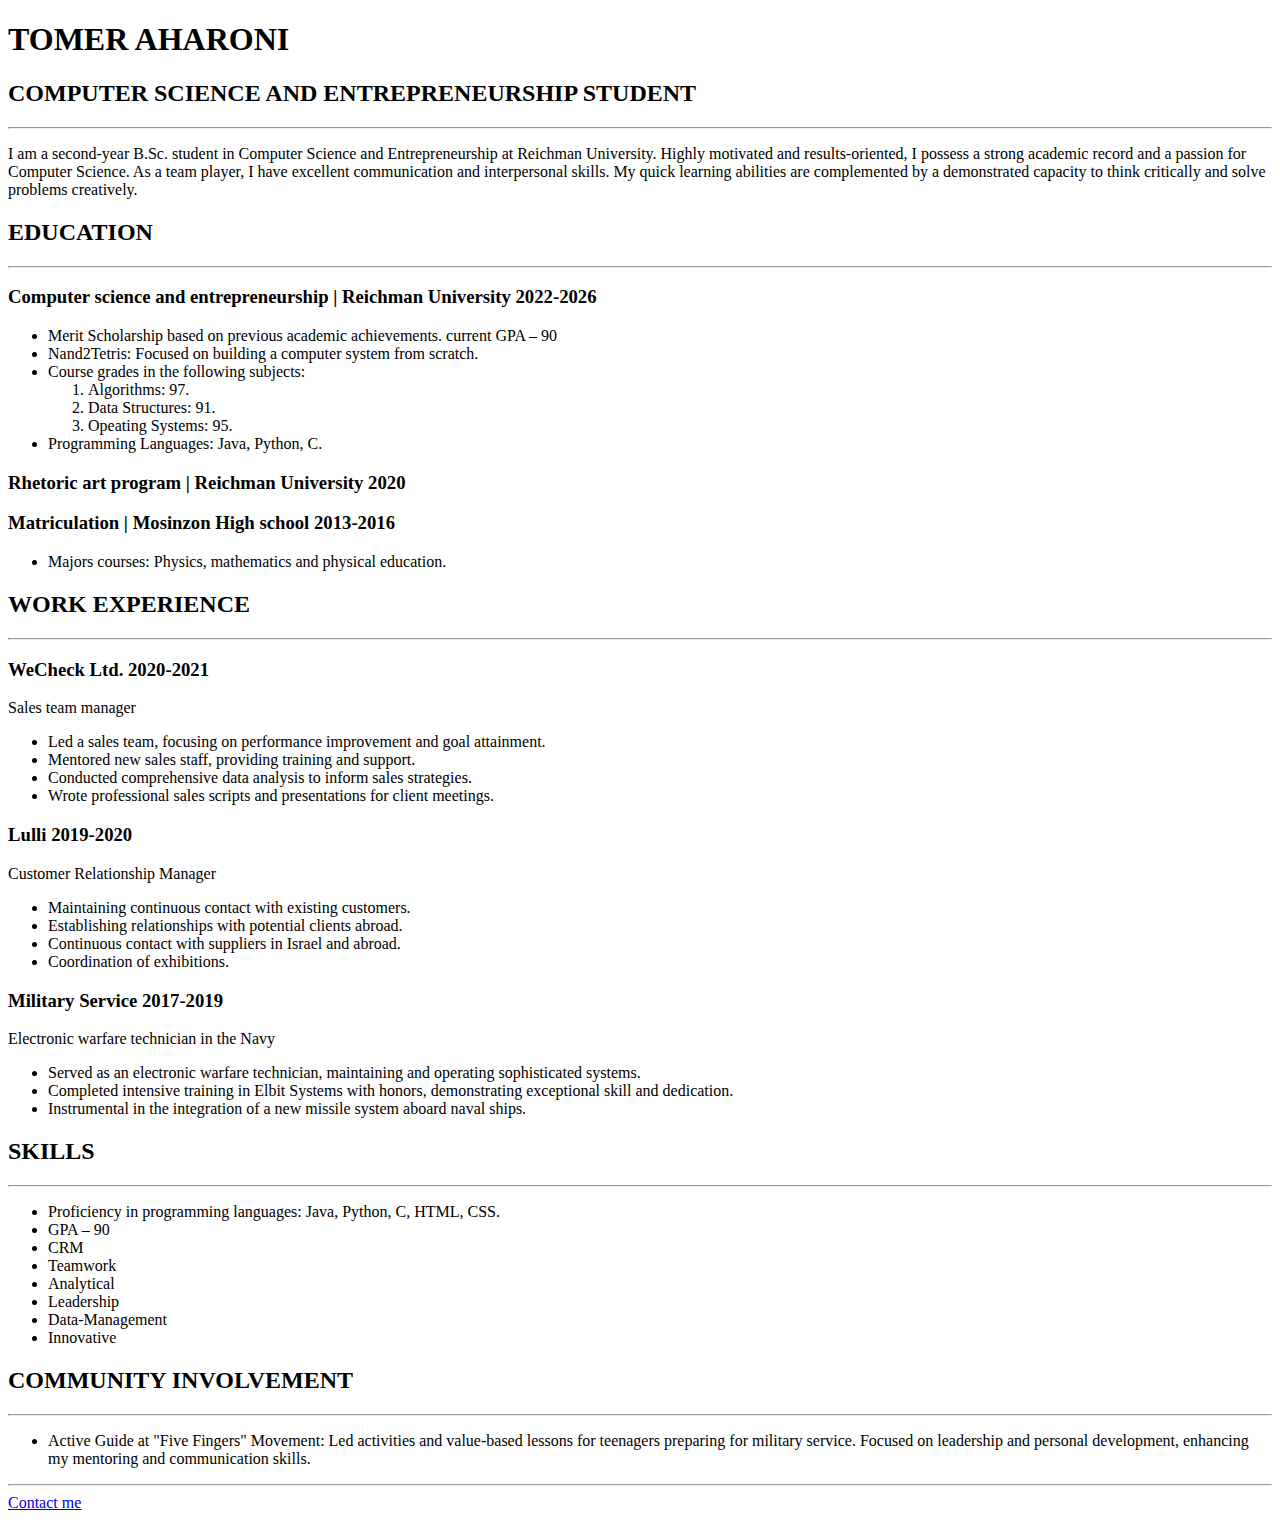
==== index.html @ 55d7e74e "Add files via upload" ====
<!DOCTYPE html>
<html lang="en">
    <head>
        <meta charset="UTF-8">
        <title>Tomer Aharoni's Resume</title>
    </head>
    <body>
        <h1>TOMER AHARONI</h1>
        <h2>COMPUTER SCIENCE AND ENTREPRENEURSHIP STUDENT</h2>
        <hr />
        <p>I am a second-year B.Sc. student in Computer Science and Entrepreneurship at
            Reichman University. Highly motivated and results-oriented, I possess a strong
            academic record and a passion for Computer Science. As a team player, I have
            excellent communication and interpersonal skills. My quick learning abilities are
            complemented by a demonstrated capacity to think critically and solve problems
            creatively.</p>
        <h2>EDUCATION</h2>
        <hr />
        <h3>Computer science and entrepreneurship | Reichman University 2022-2026</h3>
        <ul>
            <li>Merit Scholarship based on previous academic achievements. current GPA – 90</li>
            <li>Nand2Tetris: Focused on building a computer system from scratch.</li>
            <li>Course grades in the following subjects:
                <ol>
                    <li>Algorithms: 97.</li>
                    <li>Data Structures: 91.</li>
                    <li>Opeating Systems: 95.</li>
                </ol>
            </li>
            <li>Programming Languages: Java, Python, C.</li>
        </ul>
        <h3>Rhetoric art program | Reichman University 2020</h3>
        <h3>Matriculation | Mosinzon High school 2013-2016</h3>
        <ul>
            <li>Majors courses: Physics, mathematics and physical education.</li>
        </ul>
        <h2>WORK EXPERIENCE</h2>
        <hr />
        <h3>WeCheck Ltd. 2020-2021</h3>
        <p>Sales team manager</p>
        <ul>
            <li>Led a sales team, focusing on performance improvement and goal attainment.</li>
            <li>Mentored new sales staff, providing training and support.</li>
            <li>Conducted comprehensive data analysis to inform sales strategies.</li>
            <li>Wrote professional sales scripts and presentations for client meetings.</li>
        </ul>
        <h3>Lulli 2019-2020</h3>
        <p>Customer Relationship Manager</p>
        <ul>
            <li>Maintaining continuous contact with existing customers.</li>
            <li>Establishing relationships with potential clients abroad.</li>
            <li>Continuous contact with suppliers in Israel and abroad.</li>
            <li>Coordination of exhibitions.</li>
        </ul>
        <h3>Military Service 2017-2019</h3>
        <p>Electronic warfare technician in the Navy</p>
        <ul>
            <li>Served as an electronic warfare technician, maintaining and operating
                sophisticated systems.</li>
            <li>Completed intensive training in Elbit Systems with honors, demonstrating
                exceptional skill and dedication.</li>
            <li>Instrumental in the integration of a new missile system aboard naval ships.</li>
        </ul>
        <h2>SKILLS</h2>
        <hr />
        <ul>
            <li>Proficiency in programming languages: Java, Python, C, HTML, CSS.</li>
            <li>GPA – 90</li>
            <li>CRM</li>
            <li>Teamwork</li>
            <li>Analytical</li>
            <li>Leadership</li>
            <li>Data-Management</li>
            <li>Innovative</li>  
        </ul>
        <h2>COMMUNITY INVOLVEMENT</h2>
        <hr />
        <ul>
            <li>Active Guide at "Five Fingers" Movement: Led activities and value-based lessons for
                teenagers preparing for military service. Focused on leadership and personal
                development, enhancing my mentoring and communication skills.</li>
        </ul>
        <hr />
        <a href="./4.3 HTML Porfolio Project/public/contact.html">Contact me</a>
    </body>
</html>
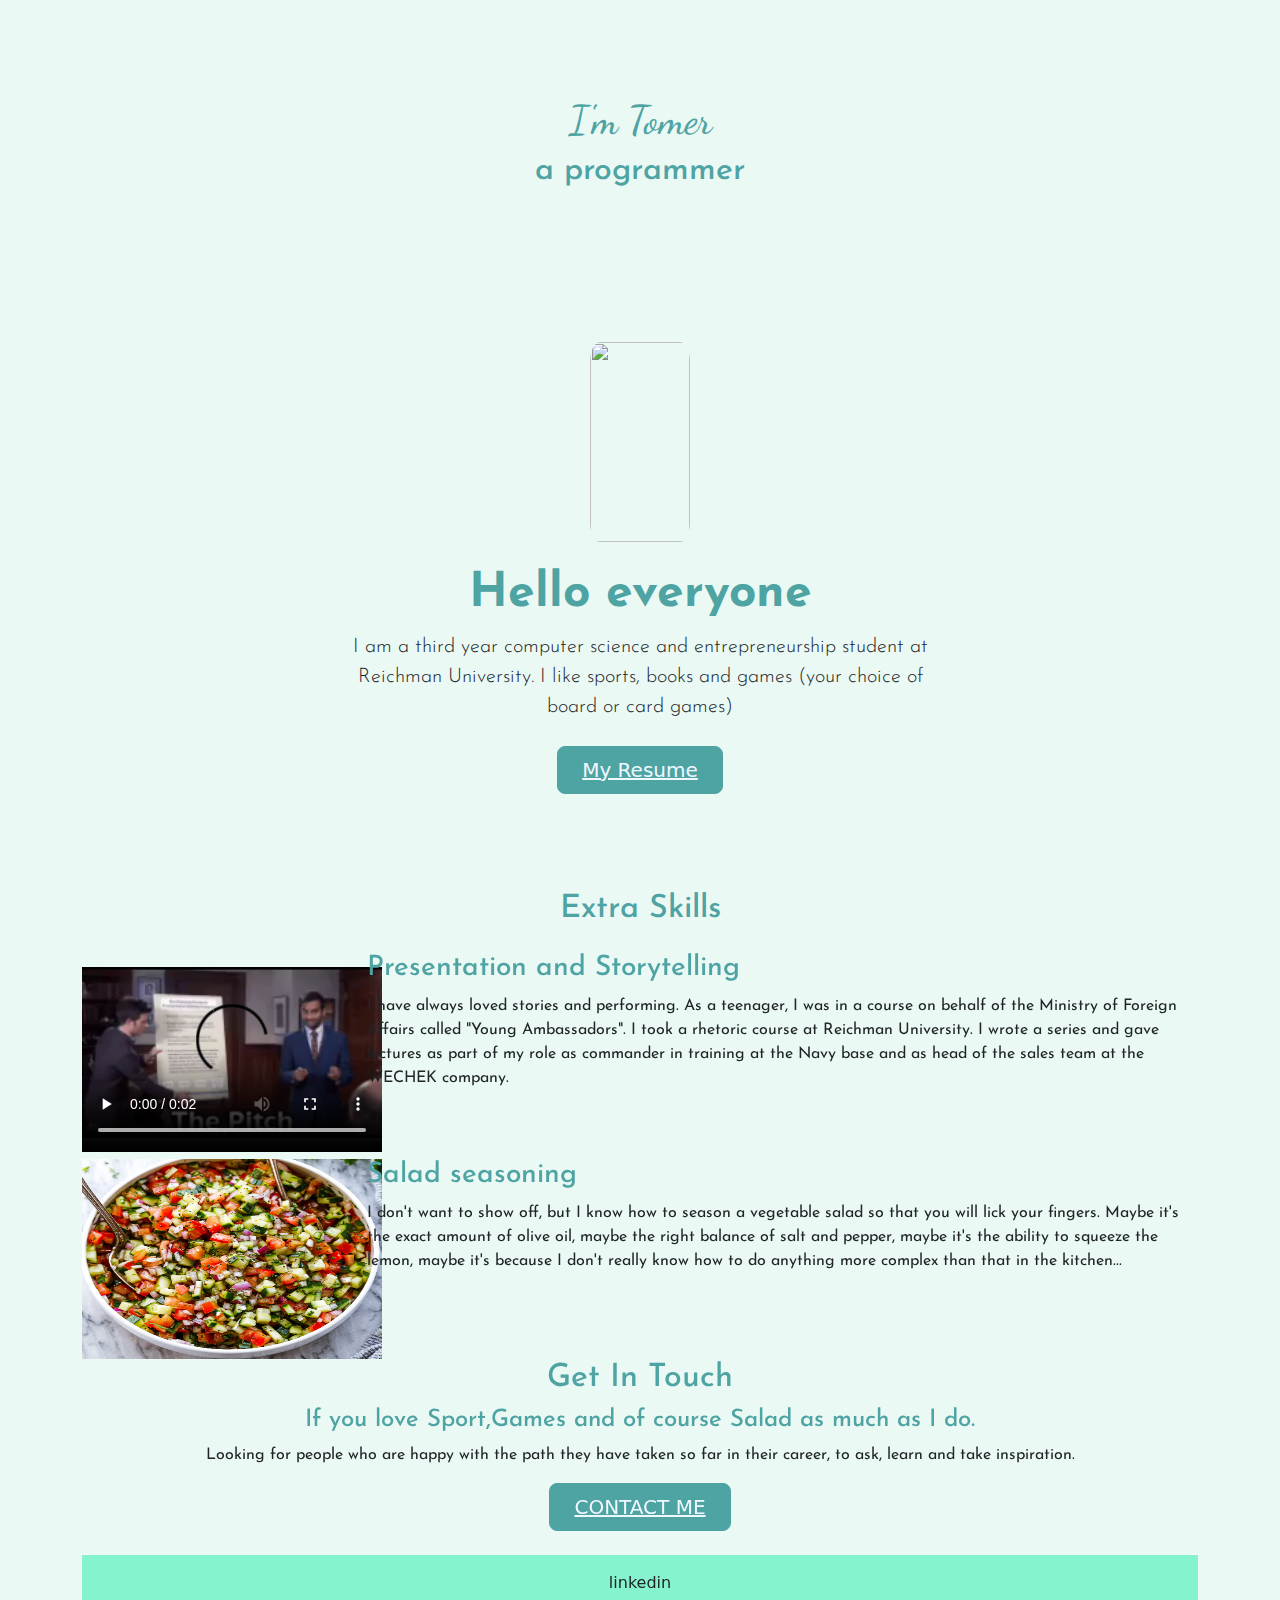
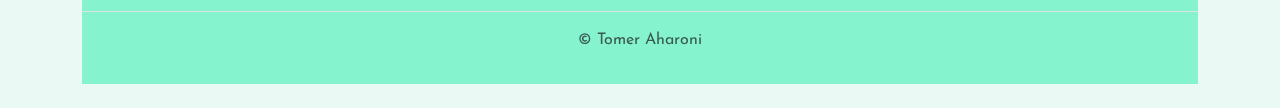
==== commit b05b63a7: "changing names of files" ====
--- a/index.html
+++ b/index.html
@@ -2,85 +2,73 @@
 <html lang="en">
     <head>
         <meta charset="UTF-8">
-        <title>Tomer Aharoni's Resume</title>
+        <title>Tomer Aharoni's website</title>
+        <link href="https://cdn.jsdelivr.net/npm/bootstrap@5.3.3/dist/css/bootstrap.min.css" rel="stylesheet"
+            integrity="sha384-QWTKZyjpPEjISv5WaRU9OFeRpok6YctnYmDr5pNlyT2bRjXh0JMhjY6hW+ALEwIH" crossorigin="anonymous">
+        <link href="./style.css" rel="stylesheet">
+        <link rel="preconnect" href="https://fonts.googleapis.com">
+        <link rel="preconnect" href="https://fonts.gstatic.com" crossorigin>
+        <link href="https://fonts.googleapis.com/css2?family=Dancing+Script:wght@400..700&display=swap" rel="stylesheet">
+        <link rel="preconnect" href="https://fonts.googleapis.com">
+        <link rel="preconnect" href="https://fonts.gstatic.com" crossorigin>
+        <link href="https://fonts.googleapis.com/css2?family=Dancing+Script:wght@400..700&family=Josefin+Sans:ital,wght@0,100..700;1,100..700&display=swap" rel="stylesheet">
     </head>
+
     <body>
-        <h1>TOMER AHARONI</h1>
-        <h2>COMPUTER SCIENCE AND ENTREPRENEURSHIP STUDENT</h2>
-        <hr />
-        <p>I am a second-year B.Sc. student in Computer Science and Entrepreneurship at
-            Reichman University. Highly motivated and results-oriented, I possess a strong
-            academic record and a passion for Computer Science. As a team player, I have
-            excellent communication and interpersonal skills. My quick learning abilities are
-            complemented by a demonstrated capacity to think critically and solve problems
-            creatively.</p>
-        <h2>EDUCATION</h2>
-        <hr />
-        <h3>Computer science and entrepreneurship | Reichman University 2022-2026</h3>
-        <ul>
-            <li>Merit Scholarship based on previous academic achievements. current GPA – 90</li>
-            <li>Nand2Tetris: Focused on building a computer system from scratch.</li>
-            <li>Course grades in the following subjects:
-                <ol>
-                    <li>Algorithms: 97.</li>
-                    <li>Data Structures: 91.</li>
-                    <li>Opeating Systems: 95.</li>
-                </ol>
-            </li>
-            <li>Programming Languages: Java, Python, C.</li>
-        </ul>
-        <h3>Rhetoric art program | Reichman University 2020</h3>
-        <h3>Matriculation | Mosinzon High school 2013-2016</h3>
-        <ul>
-            <li>Majors courses: Physics, mathematics and physical education.</li>
-        </ul>
-        <h2>WORK EXPERIENCE</h2>
-        <hr />
-        <h3>WeCheck Ltd. 2020-2021</h3>
-        <p>Sales team manager</p>
-        <ul>
-            <li>Led a sales team, focusing on performance improvement and goal attainment.</li>
-            <li>Mentored new sales staff, providing training and support.</li>
-            <li>Conducted comprehensive data analysis to inform sales strategies.</li>
-            <li>Wrote professional sales scripts and presentations for client meetings.</li>
-        </ul>
-        <h3>Lulli 2019-2020</h3>
-        <p>Customer Relationship Manager</p>
-        <ul>
-            <li>Maintaining continuous contact with existing customers.</li>
-            <li>Establishing relationships with potential clients abroad.</li>
-            <li>Continuous contact with suppliers in Israel and abroad.</li>
-            <li>Coordination of exhibitions.</li>
-        </ul>
-        <h3>Military Service 2017-2019</h3>
-        <p>Electronic warfare technician in the Navy</p>
-        <ul>
-            <li>Served as an electronic warfare technician, maintaining and operating
-                sophisticated systems.</li>
-            <li>Completed intensive training in Elbit Systems with honors, demonstrating
-                exceptional skill and dedication.</li>
-            <li>Instrumental in the integration of a new missile system aboard naval ships.</li>
-        </ul>
-        <h2>SKILLS</h2>
-        <hr />
-        <ul>
-            <li>Proficiency in programming languages: Java, Python, C, HTML, CSS.</li>
-            <li>GPA – 90</li>
-            <li>CRM</li>
-            <li>Teamwork</li>
-            <li>Analytical</li>
-            <li>Leadership</li>
-            <li>Data-Management</li>
-            <li>Innovative</li>  
-        </ul>
-        <h2>COMMUNITY INVOLVEMENT</h2>
-        <hr />
-        <ul>
-            <li>Active Guide at "Five Fingers" Movement: Led activities and value-based lessons for
-                teenagers preparing for military service. Focused on leadership and personal
-                development, enhancing my mentoring and communication skills.</li>
-        </ul>
-        <hr />
-        <a href="./4.3 HTML Porfolio Project/public/contact.html">Contact me</a>
+        <div class="px-4 py-5 my-5 text-center">
+            <h1>I'm Tomer</h1>
+            <h2>a programmer</h2>
+        </div>
+        <div class="px-4 py-5 my-5 text-center">
+            <img class="Tomer-photo mx-auto mb-4" src="./4.1+Webpages/photo Tomer Aharoni.jpg" alt="" width="72" height="57">
+            <h2 class="display-5 fw-bold">Hello everyone</h2>
+            <div class="col-lg-6 mx-auto">
+              <p class="lead mb-4">I am a third year computer science and entrepreneurship student at Reichman University. I like sports, books and games (your choice of board or card games)</p>
+              <div class="d-grid gap-2 d-sm-flex justify-content-sm-center">
+                <button type="button" style="background-color: rgb(78, 163, 163); border-color: rgb(78, 163, 163);" class="btn btn-primary btn-lg px-4 gap-3"><a href="./index.html" style="color: aliceblue;">My Resume</a></button>
+              </div>
+            </div>
+        </div>
+        <div>
+            <h2 class="mb-4 text-center">Extra Skills</h2>
+            <div class="container">
+                <div class="row">
+                    <div class="col-lg-4 col-xl-3">
+                        <video width="300px" height="200px" controls="controls">
+                        <source src="pitch-img.mp4" type="video/mp4" />
+                        </video>
+                    </div>
+                    <div class="col-lg-8 col-xl-9">
+                        <h3>Presentation and Storytelling</h3>
+                        <p>I have always loved stories and performing. As a teenager, I was in a course on behalf of the Ministry of Foreign Affairs called "Young Ambassadors". I took a rhetoric course at Reichman University. I wrote a series and gave lectures as part of my role as commander in training at the Navy base and as head of the sales team at the WECHEK company.</p>
+                    </div>
+                </div>
+                <div class="row">
+                    <div class="col-lg-4 col-xl-3">
+                        <img class="salad" src="./salad-img.png" height="200px" width="300px" alt="salad picture">
+                    </div>
+                    <div class="col-lg-8 col-xl-9">
+                        <h3>Salad seasoning</h3>
+                        <p>I don't want to show off, but I know how to season a vegetable salad so that you will lick your fingers. Maybe it's the exact amount of olive oil, maybe the right balance of salt and pepper, maybe it's the ability to squeeze the lemon, maybe it's because I don't really know how to do anything more complex than that in the kitchen...</p>
+                    </div>
+                </div>
+            </div>
+        </div>
+        
+        <div class="text-center">
+            <h2>Get In Touch</h2>
+            <h4>If you love Sport,Games and of course Salad as much as I do.</h4>
+            <p>Looking for people who are happy with the path they have taken so far in their career, to ask, learn and take inspiration.</p>
+            <button type="button" style="background-color: rgb(78, 163, 163); border-color: rgb(78, 163, 163);" class="btn btn-primary btn-lg px-4 gap-3"><a href="./4.3 HTML Porfolio Project/public/contact.html" style="color: aliceblue;">CONTACT ME</a></button>
+        </div>
+
+        <div class="container">
+            <footer class="py-3 my-4" style="background-color: rgb(133, 243, 206);">
+              <ul class="nav justify-content-center border-bottom pb-3 mb-3">
+                <li class="linkedin"><a href="https://www.linkedin.com/in/tomer-aharoni-2719341a0/" style="color: inherit; text-decoration: none;">linkedin</a></li>
+              </ul>
+              <p class="text-center text-body-secondary">© Tomer Aharoni</p>
+            </footer>
+          </div>
     </body>
-</html> +</html>--- a/style.css
+++ b/style.css
@@ -0,0 +1,33 @@
+body {
+    background-color: #EAF9F4;
+}
+
+.Tomer-photo {
+    height: 200px;
+    width: 100px;
+    border-radius: 10%;
+}
+
+h1 {
+    font-family: "Dancing Script", sans-serif;
+    color: rgb(78, 163, 163);
+}
+
+h2 {
+    font-family: "Josefin Sans", sans-serif;
+    color: rgb(78, 163, 163);
+}
+
+h3 {
+    color: rgb(78, 163, 163);
+    font-family:  "Josefin Sans", sans-serif;
+}
+
+h4 {
+    font-family: "Josefin Sans", sans-serif;
+    color: rgb(78, 163, 163);
+}
+
+p {
+    font-family: "Josefin Sans", sans-serif;
+}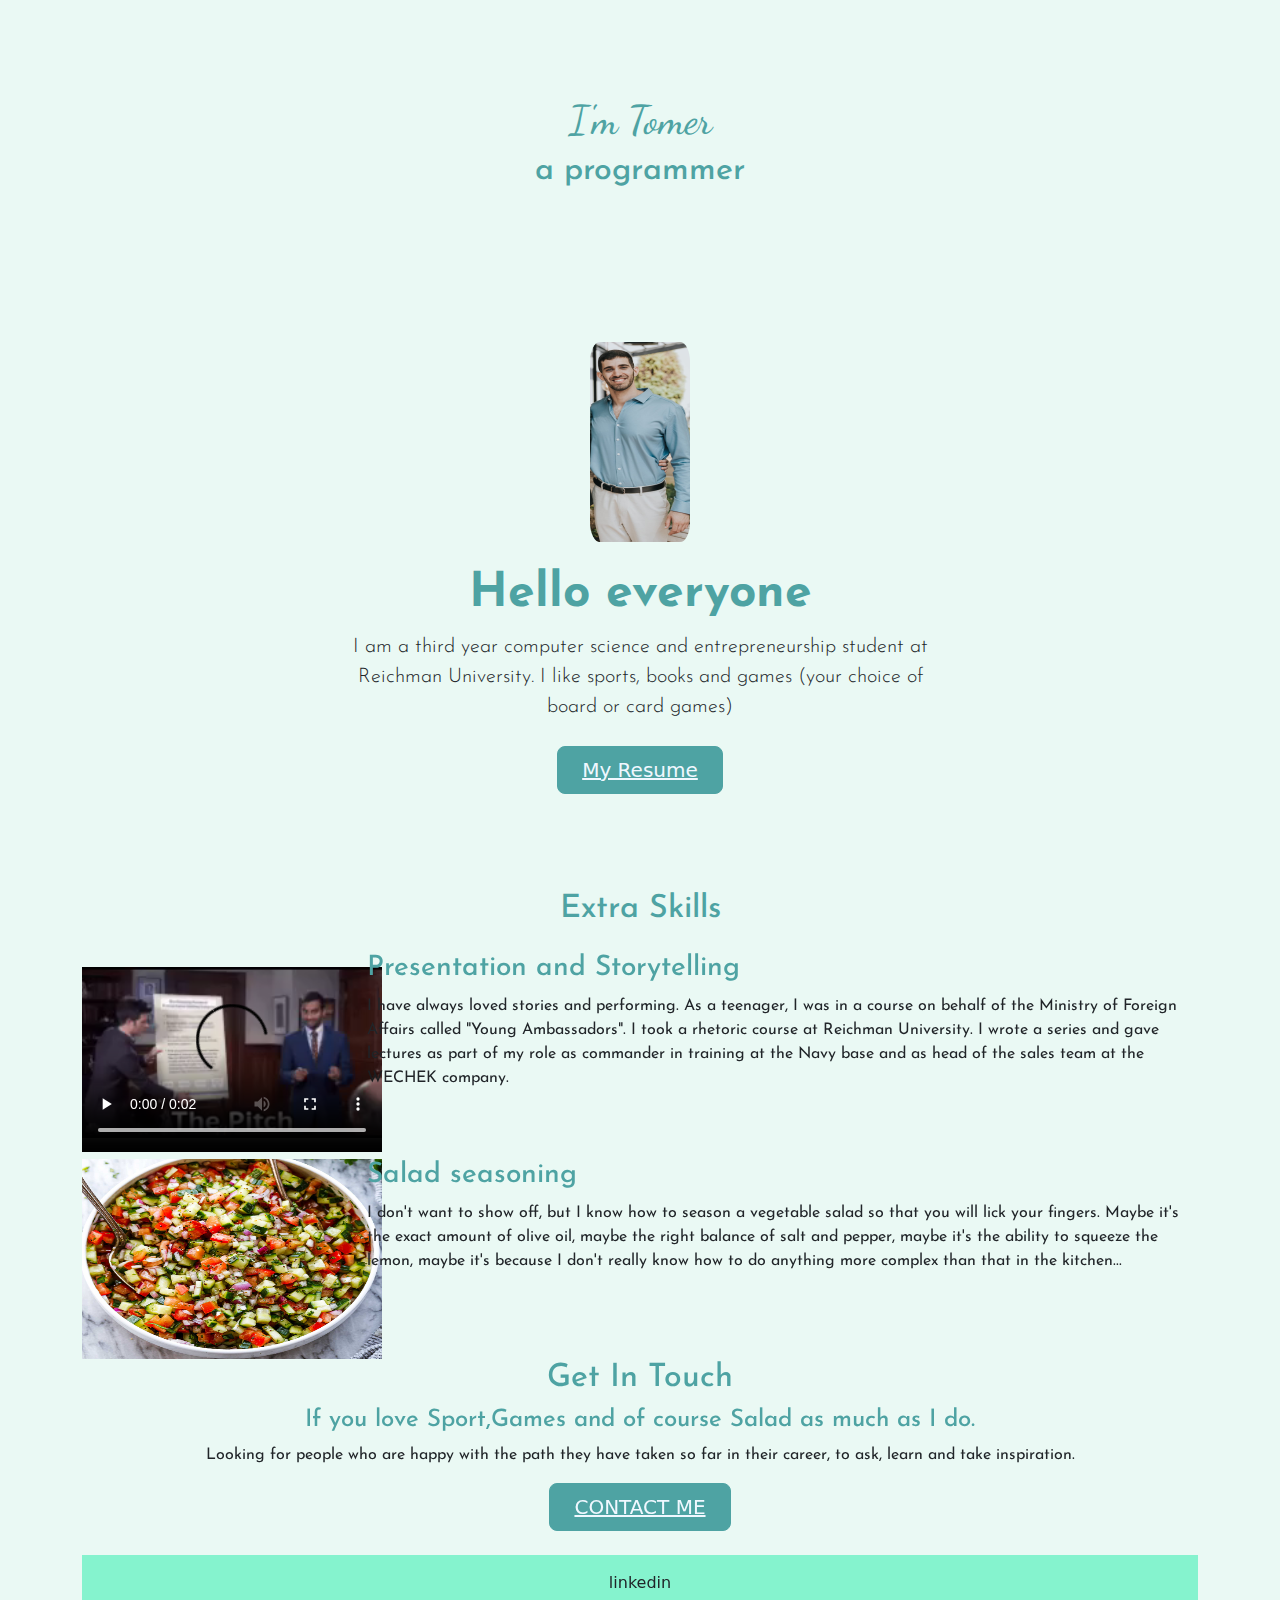
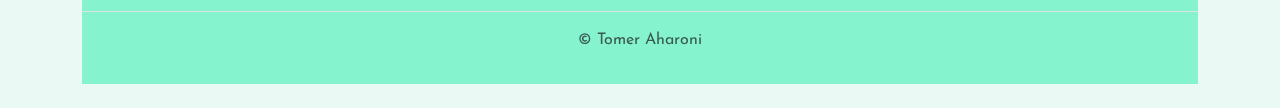
==== commit 61f29437: "adding a profile picture" ====
--- a/index.html
+++ b/index.html
@@ -20,12 +20,12 @@
             <h2>a programmer</h2>
         </div>
         <div class="px-4 py-5 my-5 text-center">
-            <img class="Tomer-photo mx-auto mb-4" src="./4.1+Webpages/photo Tomer Aharoni.jpg" alt="" width="72" height="57">
+            <img class="Tomer-photo mx-auto mb-4" src="./photo Tomer Aharoni.jpg" alt="" width="72" height="57">
             <h2 class="display-5 fw-bold">Hello everyone</h2>
             <div class="col-lg-6 mx-auto">
               <p class="lead mb-4">I am a third year computer science and entrepreneurship student at Reichman University. I like sports, books and games (your choice of board or card games)</p>
               <div class="d-grid gap-2 d-sm-flex justify-content-sm-center">
-                <button type="button" style="background-color: rgb(78, 163, 163); border-color: rgb(78, 163, 163);" class="btn btn-primary btn-lg px-4 gap-3"><a href="./index.html" style="color: aliceblue;">My Resume</a></button>
+                <button type="button" style="background-color: rgb(78, 163, 163); border-color: rgb(78, 163, 163);" class="btn btn-primary btn-lg px-4 gap-3"><a href="./resume.html" style="color: aliceblue;">My Resume</a></button>
               </div>
             </div>
         </div>
